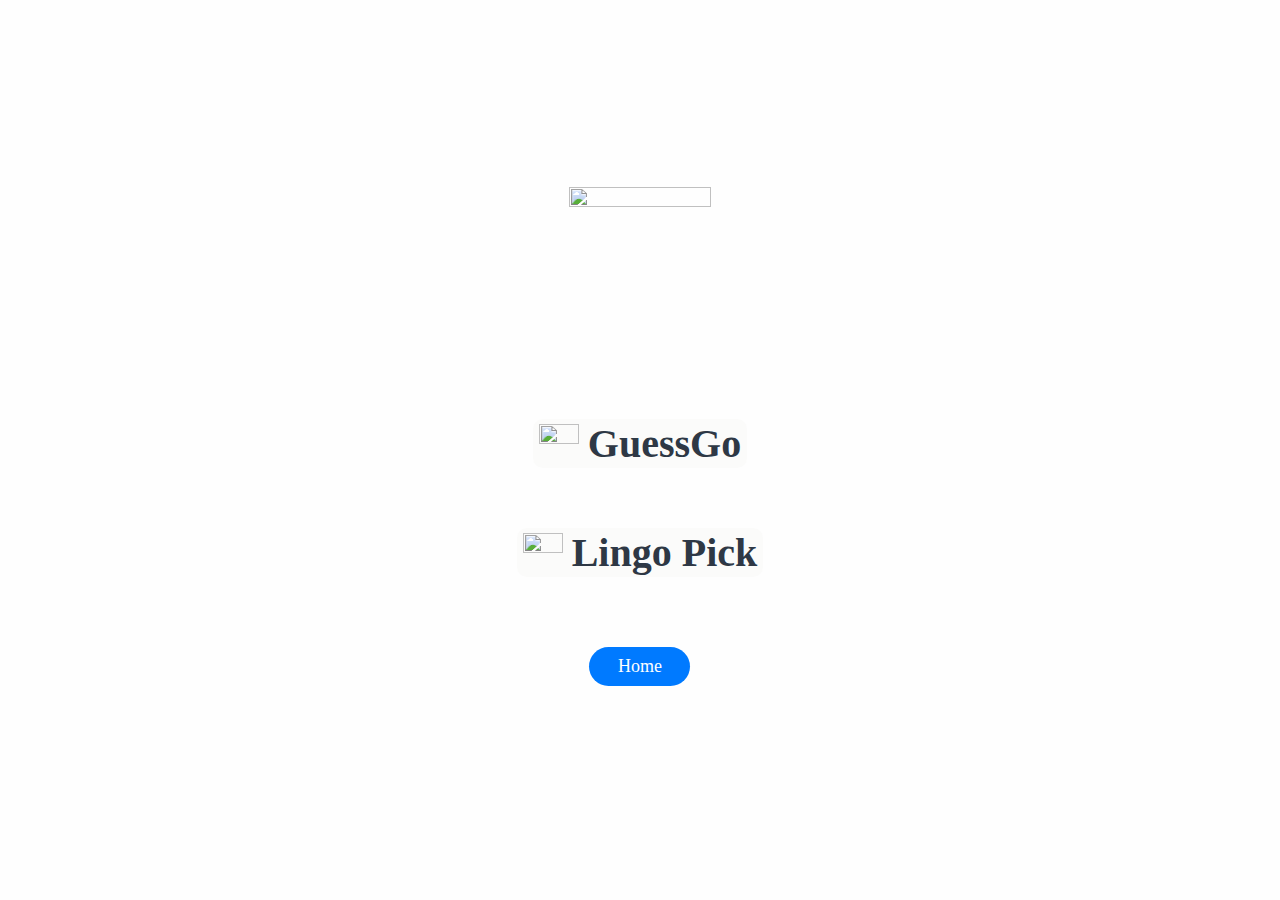
==== ezhan-home/index.html @ 924c5e61 "Add files via upload" ====
<!DOCTYPE html>
<html lang="en">
<head>
    <meta charset="UTF-8">
    <meta name="viewport" content="width=device-width, initial-scale=1.0">
    <title>Homepage</title>
    <link rel="stylesheet" href="gameHomepage.css" />
    
</head>
<body>
    <div id="main_container">
      
        <div id="menu_container">
            
            
            
        </div>
        
        <div id="home_container">
            
            
          <div class="main_home_container">
            <!--ARI DIRI START-->
            
            <div id="container_game">
            
            <div id="hanneEzragame">

                <img src="assets/images/icons/question.png" class="icon_main">
            
                <div class="hanEzchoice">
                <button class="choiceGame" onclick="choiceTest('red')">
                <img src="assets/images/icons/guess.png" class="icon_Game">
                <span class="mgawords">GuessGo</span>
                </button>
                </div>
                
                <div class="hanEzchoice">
                <!-- <input type="radio" id="ezra" name="game1" onclick="choiceTest('green')"> -->
                <button class="choiceGame" onclick="choiceTest('green')">
                    <img src="assets/images/icons/pick4.png" class="icon_Game">
                <span class="mgawords">Lingo Pick</span>
                </button>
                </div>

                <button id="join_btn" onclick="window.location.href='#'">Home</button>
                
            </div>
          
            </div>
          </div>
           <!-- BASIN ARI DIRI END -->
        </div>
    </div>
    <script src="gameHomepage.js"></script>
</body>

</html>
---- ezhan-home/gameHomepage.css ----
@font-face {
    font-family: "Inter-Regular" ;
    src: url(assets/fonts/Inter-Regular.otf);
}

*{
    font-family: Inter-Regular;
    font-size: 14px ;
    color: #2E3845;
}


body{
    margin: 0;
    padding: 0;
    display: flex;
    justify-content: center;
    align-items: center;
    flex-direction: column;
    width: 100vw;
    height: 100vh;
}
#main_container{
    margin: 0;
    padding: 0;
    width: 100%;
    height: 100%;
    display: flex;
    align-items: center;
    justify-content: space-between;
    flex-direction: column;
    background-color: #fefefe;
}
#menu_container{
    margin: 0;
    padding: 0;
    width: 100%;
    height: 60px;
    background-color: transparent;
    display: flex;
    justify-content: right;
    align-items: center;
}
#join_btn{
    border: none;
    background-color: #007AFF;
    height: 39px;
    width: 101px;
    border-radius: 40px;
    color: #fefefe;
    font-size: 18px;
    margin-top: 20px;
}
#menu_btn{
    border: none;
    background-color: transparent;
}
.menu_icon{
    width: 142px;
    aspect-ratio: 1/1;
    object-fit: cover;
    margin-bottom: 11%;
}
.menuset_lbl{
    font-family: "Inter-Bold" ;
    font-size: 26px;
    color: #000000;
}
#sidebar_container{
    position: fixed;
    visibility: hidden;
    margin: 0;
    padding: 0;
    width: 100vw;
    height: 100vh;
    display: flex;
    align-items:flex-end;
    justify-content: flex-start;
    flex-direction: column;
    background-color: brown;
    z-index: 1;
    transform: translateX(-390px);
    /* animation: left-to-right 0.3s ease-in-out forwards; */
}
@keyframes left-to-right {
    from{
        transform: translateX(-390px);
    }
    to{
        transform: translateX(-110px);
    }
}
@keyframes right-to-left {
    from{
        transform: translateX(-110px);
    }
    to{
        transform: translateX(-390px);
    }
}
#joinclass_container{
    position: fixed;
    /* visibility: hidden; */
    margin: 0;
    padding: 0;
    width: 100vw;
    height: 100vh;
    display: flex;
    align-items:flex-end;
    justify-content: flex-start;
    flex-direction: column;
    background-color: transparent;
    z-index: 1;
    transform: translateX(390px);
    /* animation: joinclass-right-to-left 0.3s ease-in-out forwards; */
}
.joinclassframe{
    margin-top: 15px;
    width: 280px;
    height: 100px;
    background-color: blue;
}
@keyframes joinclass-right-to-left {
    from{
        transform: translateX(390px);
    }
    to{
        transform: translateX(0px);
    }
}
@keyframes joinclass-left-to-right {
    from{
        transform: translateX(0px);
    }
    to{
        transform: translateX(390px);
    }
}







#search_container{
    margin: 0;
    padding: 0;
    width: 91%;
    height: 50px;
    background-color: #f3f3f3;
    display: flex;
    justify-content: space-between;
    align-items: center;
    border-radius: 7px;
}
.search_icon{
    width: 18px;
    aspect-ratio: 1/1;
    object-fit: cover;
    margin-left: 15px;
    margin-right: 9px;
}
#search_input{
    width: 100%;
    border: none;
    background-color: transparent;
}
#search_input:focus{
    outline: none;

}



#navbar_container{
    margin: 0;
    padding: 0;
    width: 100%;
    height: 60px;
    background-color: #fefefe;
    display: flex;
    justify-content: space-evenly;
    align-items: center;
    box-shadow: rgba(0, 0, 0, 0.05) 0px -1px 2px 0px;
}
.navbtn_icons{
    height: 25px;
    display: flex;
    flex-direction: column;
    justify-content: center;
    align-items: center;
    border: none;
    background-color: transparent;
}
.navbtn_lbl{
    font-size: 12px;
    text-wrap: nowrap;
}



#announcement_container{
    margin: 0;
    padding: 0;
    width: 91%;
    height: 60px;
    background-color: transparent;
    border-radius: 7px;
    border: none;
    display: flex;
    justify-content: center;
    align-items: center;
    flex-direction: column;
    background-image: url(assets/images/background_images/announcement_bg_600px.png);
    background-size: cover;
    background-repeat: no-repeat;
    background-position: left;
}
#date_announcement_lbl{
    font-size: 14px;
    font-family: Inter-Bold;
    margin-left: -30px;
}

#time_announcement_lbl{
    font-size: 12px;
}
#announcement_lbl{
    font-size: 14px;
    font-family: Inter-Light;
    margin-left: -20px;
}
#events_container{
    position: fixed;
    visibility: hidden;
    margin: 0;
    padding: 0;
    width: 91vw;
    height: 95vh;
    display: flex;
    align-items:flex-end;
    justify-content: flex-start;
    flex-direction: column;
    background-color: yellowgreen;
    z-index: 1;
    transform: scale(0)

    /* animation: pop-in 0.3s ease-in-out forwards; */
}
@keyframes pop-in{
    from{
        transform: scale(0);
    }
    to{
        transform: scale(1)translateX(0);
    }
}
@keyframes pop-out{
    from{
        transform: scale(1);
    }
    to{
        transform: scale(0);
    }
}



#home_container{
    margin: 0;
    padding: 0;
    width: 100%;
    height: 97%;
    background-color: transparent;
    display: flex;
    justify-content: flex-start;
    align-items: center;
    flex-direction: column;
}
.main_home_container{
    width: 91%;
    height: 90%;
    background-color: transparent;
    overflow-y: scroll;
    flex-grow: 1;
    /* display: flex;
    justify-content: center;
    align-items: center; */
    /* overflow-x: scroll; */
    flex-direction: column;
    
}
.mainhome_sector{
    height: 97%;
    width: 100%;
    display: none;
   
}
#homelobby_container{
    background-color: orange;
    justify-content: center;
    align-items: center;
    
}
.subjects_container{
    display: flex;
    justify-content: center;
    align-items: center;
    background-color: transparent;
    width: 328px;
    height: 455px;
}

.subject_list{
    height: 100%;
    width: 100%;
    overflow-y: scroll;
    display: flex;
    flex-wrap: wrap;
    justify-content: space-between;
    align-content: flex-start;
    background-color: transparent;
    padding: 2px;
}

.subject{
    width: 158px;
    height: 90px;
    outline: 1px solid;
    margin-bottom: 12px;
    
}


#homegame_container{
    background-color: red;
    
}#homeyt_container{
    background-color:yellow;
}
#homedeans_container{
    background-color:green;
}
#homeannounce_container{
    background-color:blue;
}
#homechatgpt_container{
    background-color:violet;
}
/* DIRI START */
#container_game{
    background-color: transparent;
    display: flex;
    justify-content: center;
    align-items: center;
    height: 90%;
    /* flex-wrap: wrap;
    gap: 5px; */
/* max-height: 480px;
max-width: 100%;
overflow-y: auto;
padding-top: 1%;
padding-bottom: 3%; */

}
.game_icon{
    width: 190px;
    height: auto;
    /* margin: 15px; */
    border-radius: 5px;
    border: none;
    background-size: cover;
    object-fit: cover;
    background-position: center;
}
#game_btn{
    width:100%;
    height: 120px;
    overflow: hidden;
    background: transparent;
    border: none;
    margin-bottom: 10px;
    display: flex;
    justify-content: left;
    align-items: center;
}
#hanneEzragame{
    background-color: transparent;
    /* width: auto;
    height: auto;
    padding-top: 15px;
    padding-bottom: 15px;
    border-radius: 5px;
    border: 1px solid black; */
    padding: 10px;
    display: flex;
    justify-content: center;
    align-items: center;
    flex-direction: column;
    /* position: absolute;
    top: 50%;
    left: 50%;
    transform: translate(-50%, -50%); */
    
}
.hanEzchoice{
    display: flex;
    align-items: center;
    /* justify-content: space-between; */
    margin: 10px;
    margin-bottom: 50px;
}

.mgawords{
    font-size: 40px;
    font-weight: bold;
    /* padding: 30px; */
    /* background-color: red; */
}

#choiceGame{
    width: 60%;
    
}
.choiceGame{
    border: none;
    border-radius: 10px;
    background-color: #fbfbfa;
    display: flex;
    justify-content: center;
    align-items: center;
    gap: 9px;
    /* background-color: red; */
}

.overlay {
    position: fixed;
    top: 0;
    left: 0;
    width: 100%;
    height: 100%;
    background-color: rgba(0, 0, 0, 0.5); /* Semi-transparent background */
    z-index: 1; /* Ensure it covers everything */
  }
.game_details{
    background-color: transparent;
    display: flex;
    justify-content: left;
    flex-direction: column;
    align-items: last baseline;
    gap: 9px;
}
.icon_main{
    width: 142px;
    aspect-ratio: 1/1;
    object-fit: cover;
    margin-bottom: 30%;
    /* background-color: red; */
}
.icon_Game{
    width: 40px;
    aspect-ratio: 1/1;
    object-fit: cover;
    /* background-color: red; */
}
/* DIRI end */
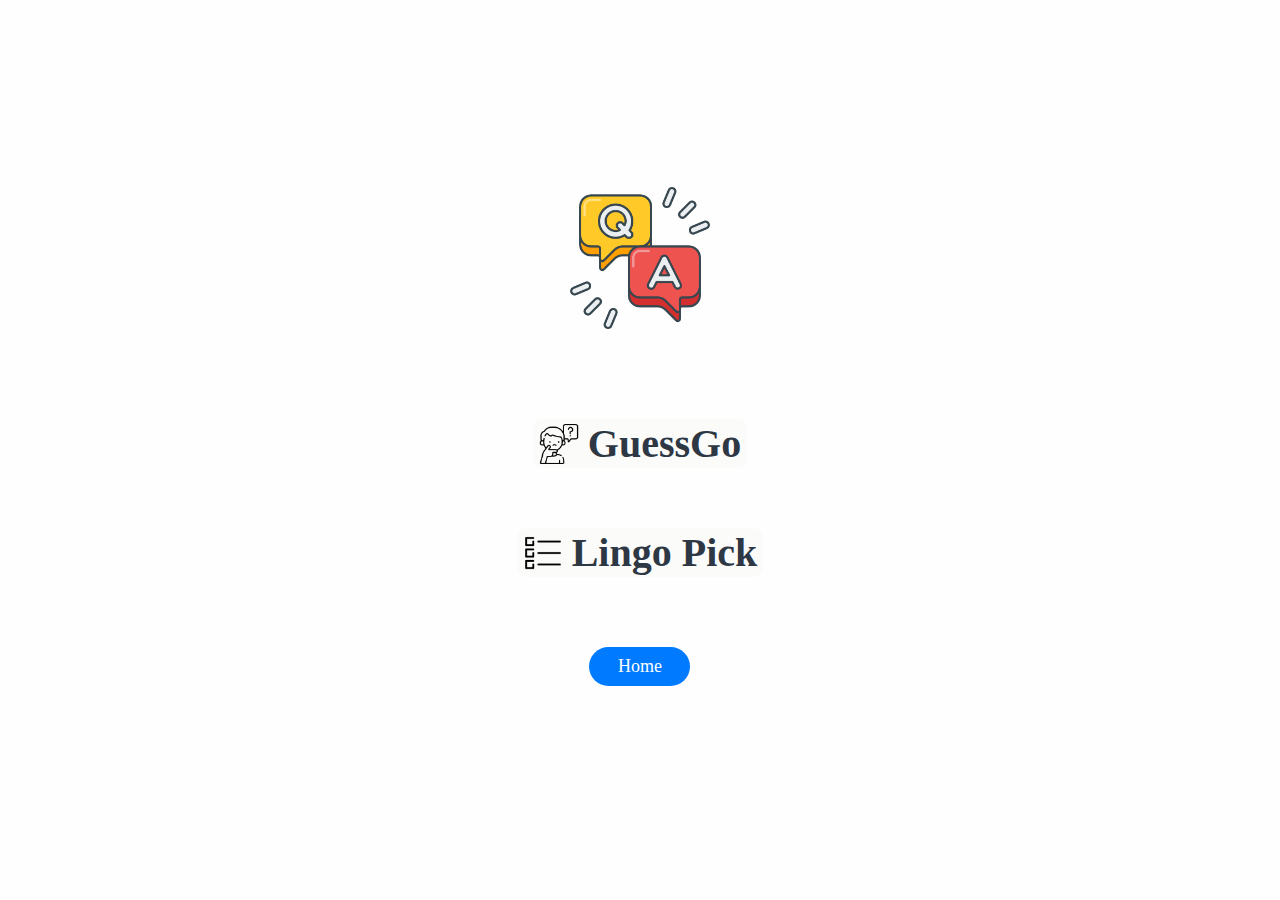
==== commit 2db3a2dd: "feat: img diplsay" ====
--- a/ezhan-home/index.html
+++ b/ezhan-home/index.html
@@ -1,58 +1,47 @@
 <!DOCTYPE html>
 <html lang="en">
-<head>
-    <meta charset="UTF-8">
-    <meta name="viewport" content="width=device-width, initial-scale=1.0">
+  <head>
+    <meta charset="UTF-8" />
+    <meta name="viewport" content="width=device-width, initial-scale=1.0" />
     <title>Homepage</title>
     <link rel="stylesheet" href="gameHomepage.css" />
-    
-</head>
-<body>
+  </head>
+  <body>
     <div id="main_container">
-      
-        <div id="menu_container">
-            
-            
-            
-        </div>
-        
-        <div id="home_container">
-            
-            
-          <div class="main_home_container">
-            <!--ARI DIRI START-->
-            
-            <div id="container_game">
-            
+      <div id="menu_container"></div>
+
+      <div id="home_container">
+        <div class="main_home_container">
+          <!--ARI DIRI START-->
+
+          <div id="container_game">
             <div id="hanneEzragame">
+              <img src="Assets/Images/Icons/question.png" class="icon_main" />
 
-                <img src="assets/images/icons/question.png" class="icon_main">
-            
-                <div class="hanEzchoice">
+              <div class="hanEzchoice">
                 <button class="choiceGame" onclick="choiceTest('red')">
-                <img src="assets/images/icons/guess.png" class="icon_Game">
-                <span class="mgawords">GuessGo</span>
+                  <img src="Assets/Images/Icons/guess.png" class="icon_Game" />
+                  <span class="mgawords">GuessGo</span>
                 </button>
-                </div>
-                
-                <div class="hanEzchoice">
+              </div>
+
+              <div class="hanEzchoice">
                 <!-- <input type="radio" id="ezra" name="game1" onclick="choiceTest('green')"> -->
                 <button class="choiceGame" onclick="choiceTest('green')">
-                    <img src="assets/images/icons/pick4.png" class="icon_Game">
-                <span class="mgawords">Lingo Pick</span>
+                  <img src="Assets/Images/Icons/pick4.png" class="icon_Game" />
+                  <span class="mgawords">Lingo Pick</span>
                 </button>
-                </div>
+              </div>
 
-                <button id="join_btn" onclick="window.location.href='#'">Home</button>
-                
-            </div>
-          
+              <button id="join_btn" onclick="window.location.href='https://parseitlearninghub.github.io/parsers/'">
+                Home
+              </button>
             </div>
           </div>
-           <!-- BASIN ARI DIRI END -->
         </div>
+        <!-- BASIN ARI DIRI END -->
+      </div>
     </div>
     <script src="gameHomepage.js"></script>
-</body>
-
+  </body>
 </html>
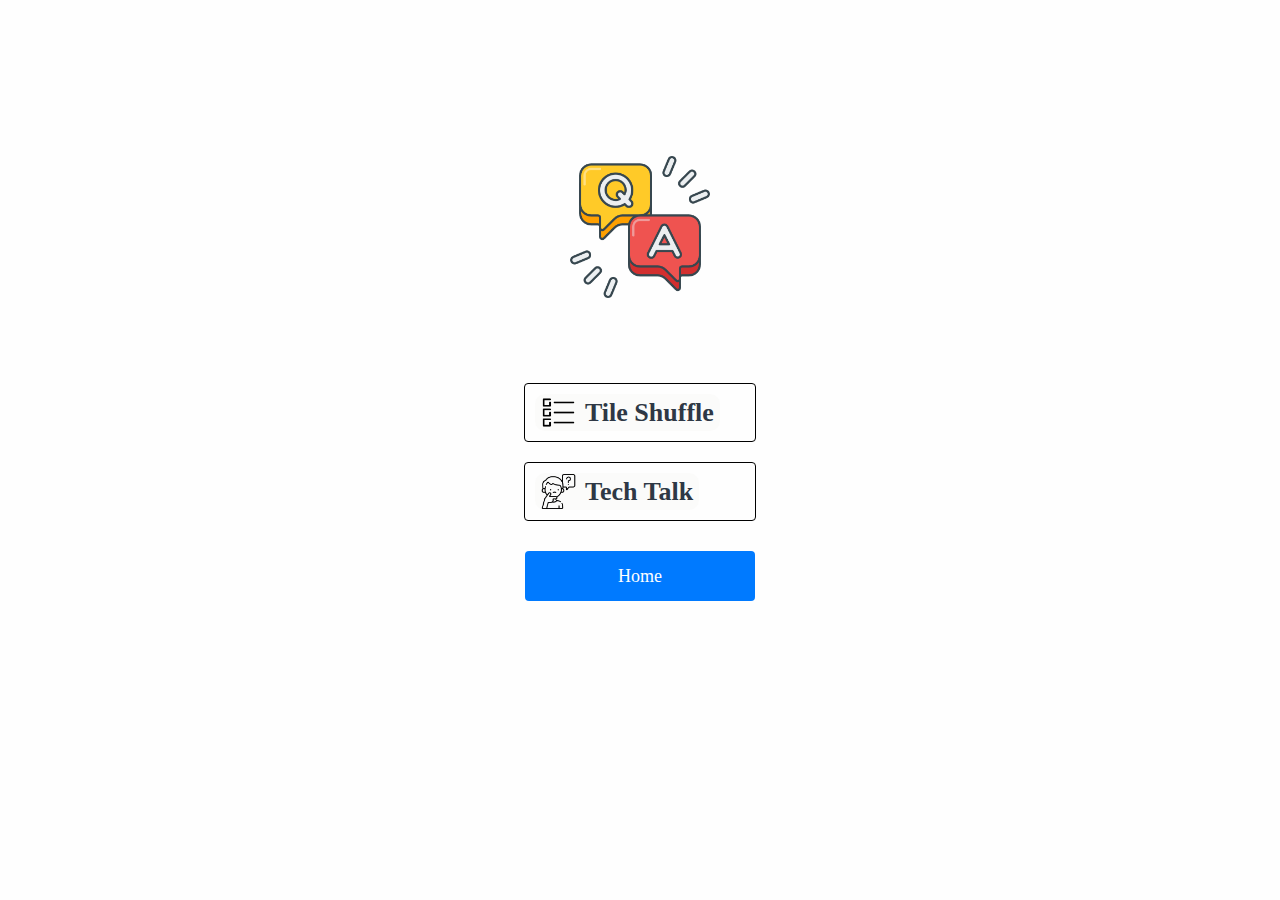
==== commit 95dea4a8: "design" ====
--- a/ezhan-home/index.html
+++ b/ezhan-home/index.html
@@ -20,20 +20,23 @@
 
               <div class="hanEzchoice">
                 <button class="choiceGame" onclick="choiceTest('red')">
-                  <img src="Assets/Images/Icons/guess.png" class="icon_Game" />
-                  <span class="mgawords">GuessGo</span>
+                  <img src="Assets/Images/Icons/pick4.png" class="icon_Game" />
+                  <span class="mgawords">Tile Shuffle</span>
                 </button>
               </div>
 
               <div class="hanEzchoice">
                 <!-- <input type="radio" id="ezra" name="game1" onclick="choiceTest('green')"> -->
                 <button class="choiceGame" onclick="choiceTest('green')">
-                  <img src="Assets/Images/Icons/pick4.png" class="icon_Game" />
-                  <span class="mgawords">Lingo Pick</span>
+                  <img src="Assets/Images/Icons/guess.png" class="icon_Game" />
+                  <span class="mgawords">Tech Talk</span>
                 </button>
               </div>
 
-              <button id="join_btn" onclick="window.location.href='https://parseitlearninghub.github.io/parsers/'">
+              <button
+                id="join_btn"
+                onclick="window.location.href='https://parseitlearninghub.github.io/parsers/'"
+              >
                 Home
               </button>
             </div>
--- a/ezhan-home/gameHomepage.css
+++ b/ezhan-home/gameHomepage.css
@@ -1,467 +1,450 @@
 @font-face {
-    font-family: "Inter-Regular" ;
-    src: url(assets/fonts/Inter-Regular.otf);
-}
-
-*{
-    font-family: Inter-Regular;
-    font-size: 14px ;
-    color: #2E3845;
-}
-
-
-body{
-    margin: 0;
-    padding: 0;
-    display: flex;
-    justify-content: center;
-    align-items: center;
-    flex-direction: column;
-    width: 100vw;
-    height: 100vh;
-}
-#main_container{
-    margin: 0;
-    padding: 0;
-    width: 100%;
-    height: 100%;
-    display: flex;
-    align-items: center;
-    justify-content: space-between;
-    flex-direction: column;
-    background-color: #fefefe;
-}
-#menu_container{
-    margin: 0;
-    padding: 0;
-    width: 100%;
-    height: 60px;
-    background-color: transparent;
-    display: flex;
-    justify-content: right;
-    align-items: center;
-}
-#join_btn{
-    border: none;
-    background-color: #007AFF;
-    height: 39px;
-    width: 101px;
-    border-radius: 40px;
-    color: #fefefe;
-    font-size: 18px;
-    margin-top: 20px;
-}
-#menu_btn{
-    border: none;
-    background-color: transparent;
-}
-.menu_icon{
-    width: 142px;
-    aspect-ratio: 1/1;
-    object-fit: cover;
-    margin-bottom: 11%;
-}
-.menuset_lbl{
-    font-family: "Inter-Bold" ;
-    font-size: 26px;
-    color: #000000;
-}
-#sidebar_container{
-    position: fixed;
-    visibility: hidden;
-    margin: 0;
-    padding: 0;
-    width: 100vw;
-    height: 100vh;
-    display: flex;
-    align-items:flex-end;
-    justify-content: flex-start;
-    flex-direction: column;
-    background-color: brown;
-    z-index: 1;
+  font-family: "Inter-Regular";
+  src: url(Assets/fonts/Inter-Regular.otf);
+}
+
+* {
+  font-family: Inter-Regular;
+  font-size: 14px;
+  color: #2e3845;
+}
+
+body {
+  margin: 0;
+  padding: 0;
+  display: flex;
+  justify-content: center;
+  align-items: center;
+  flex-direction: column;
+  width: 100vw;
+  height: 100vh;
+}
+#main_container {
+  margin: 0;
+  padding: 0;
+  width: 100%;
+  height: 100%;
+  display: flex;
+  align-items: center;
+  justify-content: space-between;
+  flex-direction: column;
+  background-color: #fefefe;
+}
+#menu_container {
+  margin: 0;
+  padding: 0;
+  width: 100%;
+  height: 60px;
+  background-color: transparent;
+  display: flex;
+  justify-content: right;
+  align-items: center;
+}
+#join_btn {
+  border: none;
+  background-color: #007aff;
+  height: 39px;
+  width: 230px;
+  border-radius: 4px;
+  color: #fefefe;
+  font-size: 18px;
+  margin-top: 20px;
+  height: 50px;
+}
+#menu_btn {
+  border: none;
+  background-color: transparent;
+}
+.menu_icon {
+  width: 142px;
+  aspect-ratio: 1/1;
+  object-fit: cover;
+  margin-bottom: 11%;
+}
+.menuset_lbl {
+  font-family: "Inter-Bold";
+  font-size: 26px;
+  color: #000000;
+}
+#sidebar_container {
+  position: fixed;
+  visibility: hidden;
+  margin: 0;
+  padding: 0;
+  width: 100vw;
+  height: 100vh;
+  display: flex;
+  align-items: flex-end;
+  justify-content: flex-start;
+  flex-direction: column;
+  background-color: brown;
+  z-index: 1;
+  transform: translateX(-390px);
+  /* animation: left-to-right 0.3s ease-in-out forwards; */
+}
+@keyframes left-to-right {
+  from {
     transform: translateX(-390px);
-    /* animation: left-to-right 0.3s ease-in-out forwards; */
-}
-@keyframes left-to-right {
-    from{
-        transform: translateX(-390px);
-    }
-    to{
-        transform: translateX(-110px);
-    }
+  }
+  to {
+    transform: translateX(-110px);
+  }
 }
 @keyframes right-to-left {
-    from{
-        transform: translateX(-110px);
-    }
-    to{
-        transform: translateX(-390px);
-    }
-}
-#joinclass_container{
-    position: fixed;
-    /* visibility: hidden; */
-    margin: 0;
-    padding: 0;
-    width: 100vw;
-    height: 100vh;
-    display: flex;
-    align-items:flex-end;
-    justify-content: flex-start;
-    flex-direction: column;
-    background-color: transparent;
-    z-index: 1;
+  from {
+    transform: translateX(-110px);
+  }
+  to {
+    transform: translateX(-390px);
+  }
+}
+#joinclass_container {
+  position: fixed;
+  /* visibility: hidden; */
+  margin: 0;
+  padding: 0;
+  width: 100vw;
+  height: 100vh;
+  display: flex;
+  align-items: flex-end;
+  justify-content: flex-start;
+  flex-direction: column;
+  background-color: transparent;
+  z-index: 1;
+  transform: translateX(390px);
+  /* animation: joinclass-right-to-left 0.3s ease-in-out forwards; */
+}
+.joinclassframe {
+  margin-top: 15px;
+  width: 280px;
+  height: 100px;
+  background-color: blue;
+}
+@keyframes joinclass-right-to-left {
+  from {
     transform: translateX(390px);
-    /* animation: joinclass-right-to-left 0.3s ease-in-out forwards; */
-}
-.joinclassframe{
-    margin-top: 15px;
-    width: 280px;
-    height: 100px;
-    background-color: blue;
-}
-@keyframes joinclass-right-to-left {
-    from{
-        transform: translateX(390px);
-    }
-    to{
-        transform: translateX(0px);
-    }
+  }
+  to {
+    transform: translateX(0px);
+  }
 }
 @keyframes joinclass-left-to-right {
-    from{
-        transform: translateX(0px);
-    }
-    to{
-        transform: translateX(390px);
-    }
-}
-
-
-
-
-
-
-
-#search_container{
-    margin: 0;
-    padding: 0;
-    width: 91%;
-    height: 50px;
-    background-color: #f3f3f3;
-    display: flex;
-    justify-content: space-between;
-    align-items: center;
-    border-radius: 7px;
-}
-.search_icon{
-    width: 18px;
-    aspect-ratio: 1/1;
-    object-fit: cover;
-    margin-left: 15px;
-    margin-right: 9px;
-}
-#search_input{
-    width: 100%;
-    border: none;
-    background-color: transparent;
-}
-#search_input:focus{
-    outline: none;
-
-}
-
-
-
-#navbar_container{
-    margin: 0;
-    padding: 0;
-    width: 100%;
-    height: 60px;
-    background-color: #fefefe;
-    display: flex;
-    justify-content: space-evenly;
-    align-items: center;
-    box-shadow: rgba(0, 0, 0, 0.05) 0px -1px 2px 0px;
-}
-.navbtn_icons{
-    height: 25px;
-    display: flex;
-    flex-direction: column;
-    justify-content: center;
-    align-items: center;
-    border: none;
-    background-color: transparent;
-}
-.navbtn_lbl{
-    font-size: 12px;
-    text-wrap: nowrap;
-}
-
-
-
-#announcement_container{
-    margin: 0;
-    padding: 0;
-    width: 91%;
-    height: 60px;
-    background-color: transparent;
-    border-radius: 7px;
-    border: none;
-    display: flex;
-    justify-content: center;
-    align-items: center;
-    flex-direction: column;
-    background-image: url(assets/images/background_images/announcement_bg_600px.png);
-    background-size: cover;
-    background-repeat: no-repeat;
-    background-position: left;
-}
-#date_announcement_lbl{
-    font-size: 14px;
-    font-family: Inter-Bold;
-    margin-left: -30px;
-}
-
-#time_announcement_lbl{
-    font-size: 12px;
-}
-#announcement_lbl{
-    font-size: 14px;
-    font-family: Inter-Light;
-    margin-left: -20px;
-}
-#events_container{
-    position: fixed;
-    visibility: hidden;
-    margin: 0;
-    padding: 0;
-    width: 91vw;
-    height: 95vh;
-    display: flex;
-    align-items:flex-end;
-    justify-content: flex-start;
-    flex-direction: column;
-    background-color: yellowgreen;
-    z-index: 1;
-    transform: scale(0)
-
-    /* animation: pop-in 0.3s ease-in-out forwards; */
-}
-@keyframes pop-in{
-    from{
-        transform: scale(0);
-    }
-    to{
-        transform: scale(1)translateX(0);
-    }
-}
-@keyframes pop-out{
-    from{
-        transform: scale(1);
-    }
-    to{
-        transform: scale(0);
-    }
-}
-
-
-
-#home_container{
-    margin: 0;
-    padding: 0;
-    width: 100%;
-    height: 97%;
-    background-color: transparent;
-    display: flex;
-    justify-content: flex-start;
-    align-items: center;
-    flex-direction: column;
-}
-.main_home_container{
-    width: 91%;
-    height: 90%;
-    background-color: transparent;
-    overflow-y: scroll;
-    flex-grow: 1;
-    /* display: flex;
+  from {
+    transform: translateX(0px);
+  }
+  to {
+    transform: translateX(390px);
+  }
+}
+
+#search_container {
+  margin: 0;
+  padding: 0;
+  width: 91%;
+  height: 50px;
+  background-color: #f3f3f3;
+  display: flex;
+  justify-content: space-between;
+  align-items: center;
+  border-radius: 7px;
+}
+.search_icon {
+  width: 18px;
+  aspect-ratio: 1/1;
+  object-fit: cover;
+  margin-left: 15px;
+  margin-right: 9px;
+}
+#search_input {
+  width: 100%;
+  border: none;
+  background-color: transparent;
+}
+#search_input:focus {
+  outline: none;
+}
+
+#navbar_container {
+  margin: 0;
+  padding: 0;
+  width: 100%;
+  height: 60px;
+  background-color: #fefefe;
+  display: flex;
+  justify-content: space-evenly;
+  align-items: center;
+  box-shadow: rgba(0, 0, 0, 0.05) 0px -1px 2px 0px;
+}
+.navbtn_icons {
+  height: 25px;
+  display: flex;
+  flex-direction: column;
+  justify-content: center;
+  align-items: center;
+  border: none;
+  background-color: transparent;
+}
+.navbtn_lbl {
+  font-size: 12px;
+  text-wrap: nowrap;
+}
+
+#announcement_container {
+  margin: 0;
+  padding: 0;
+  width: 91%;
+  height: 60px;
+  background-color: transparent;
+  border-radius: 7px;
+  border: none;
+  display: flex;
+  justify-content: center;
+  align-items: center;
+  flex-direction: column;
+  background-image: url(assets/images/background_images/announcement_bg_600px.png);
+  background-size: cover;
+  background-repeat: no-repeat;
+  background-position: left;
+}
+#date_announcement_lbl {
+  font-size: 14px;
+  font-family: Inter-Bold;
+  margin-left: -30px;
+}
+
+#time_announcement_lbl {
+  font-size: 12px;
+}
+#announcement_lbl {
+  font-size: 14px;
+  font-family: Inter-Light;
+  margin-left: -20px;
+}
+#events_container {
+  position: fixed;
+  visibility: hidden;
+  margin: 0;
+  padding: 0;
+  width: 91vw;
+  height: 95vh;
+  display: flex;
+  align-items: flex-end;
+  justify-content: flex-start;
+  flex-direction: column;
+  background-color: yellowgreen;
+  z-index: 1;
+  transform: scale(0);
+
+  /* animation: pop-in 0.3s ease-in-out forwards; */
+}
+@keyframes pop-in {
+  from {
+    transform: scale(0);
+  }
+  to {
+    transform: scale(1) translateX(0);
+  }
+}
+@keyframes pop-out {
+  from {
+    transform: scale(1);
+  }
+  to {
+    transform: scale(0);
+  }
+}
+
+#home_container {
+  margin: 0;
+  padding: 0;
+  width: 100%;
+  height: 97%;
+  background-color: transparent;
+  display: flex;
+  justify-content: flex-start;
+  align-items: center;
+  flex-direction: column;
+}
+.main_home_container {
+  width: 91%;
+  height: 90%;
+  background-color: transparent;
+  overflow-y: scroll;
+  flex-grow: 1;
+  /* display: flex;
     justify-content: center;
     align-items: center; */
-    /* overflow-x: scroll; */
-    flex-direction: column;
-    
-}
-.mainhome_sector{
-    height: 97%;
-    width: 100%;
-    display: none;
-   
-}
-#homelobby_container{
-    background-color: orange;
-    justify-content: center;
-    align-items: center;
-    
-}
-.subjects_container{
-    display: flex;
-    justify-content: center;
-    align-items: center;
-    background-color: transparent;
-    width: 328px;
-    height: 455px;
-}
-
-.subject_list{
-    height: 100%;
-    width: 100%;
-    overflow-y: scroll;
-    display: flex;
-    flex-wrap: wrap;
-    justify-content: space-between;
-    align-content: flex-start;
-    background-color: transparent;
-    padding: 2px;
-}
-
-.subject{
-    width: 158px;
-    height: 90px;
-    outline: 1px solid;
-    margin-bottom: 12px;
-    
-}
-
-
-#homegame_container{
-    background-color: red;
-    
-}#homeyt_container{
-    background-color:yellow;
-}
-#homedeans_container{
-    background-color:green;
-}
-#homeannounce_container{
-    background-color:blue;
-}
-#homechatgpt_container{
-    background-color:violet;
+  /* overflow-x: scroll; */
+  flex-direction: column;
+}
+.mainhome_sector {
+  height: 97%;
+  width: 100%;
+  display: none;
+}
+#homelobby_container {
+  background-color: orange;
+  justify-content: center;
+  align-items: center;
+}
+.subjects_container {
+  display: flex;
+  justify-content: center;
+  align-items: center;
+  background-color: transparent;
+  width: 328px;
+  height: 455px;
+}
+
+.subject_list {
+  height: 100%;
+  width: 100%;
+  overflow-y: scroll;
+  display: flex;
+  flex-wrap: wrap;
+  justify-content: space-between;
+  align-content: flex-start;
+  background-color: transparent;
+  padding: 2px;
+}
+
+.subject {
+  width: 158px;
+  height: 90px;
+  outline: 1px solid;
+  margin-bottom: 12px;
+}
+
+#homegame_container {
+  background-color: red;
+}
+#homeyt_container {
+  background-color: yellow;
+}
+#homedeans_container {
+  background-color: green;
+}
+#homeannounce_container {
+  background-color: blue;
+}
+#homechatgpt_container {
+  background-color: violet;
 }
 /* DIRI START */
-#container_game{
-    background-color: transparent;
-    display: flex;
-    justify-content: center;
-    align-items: center;
-    height: 90%;
-    /* flex-wrap: wrap;
+#container_game {
+  background-color: transparent;
+  display: flex;
+  justify-content: center;
+  align-items: center;
+  height: 90%;
+  /* flex-wrap: wrap;
     gap: 5px; */
-/* max-height: 480px;
+  /* max-height: 480px;
 max-width: 100%;
 overflow-y: auto;
 padding-top: 1%;
 padding-bottom: 3%; */
-
-}
-.game_icon{
-    width: 190px;
-    height: auto;
-    /* margin: 15px; */
-    border-radius: 5px;
-    border: none;
-    background-size: cover;
-    object-fit: cover;
-    background-position: center;
-}
-#game_btn{
-    width:100%;
-    height: 120px;
-    overflow: hidden;
-    background: transparent;
-    border: none;
-    margin-bottom: 10px;
-    display: flex;
-    justify-content: left;
-    align-items: center;
-}
-#hanneEzragame{
-    background-color: transparent;
-    /* width: auto;
+}
+.game_icon {
+  width: 190px;
+  height: auto;
+  /* margin: 15px; */
+  border-radius: 5px;
+  border: none;
+  background-size: cover;
+  object-fit: cover;
+  background-position: center;
+}
+#game_btn {
+  width: 100%;
+  height: 120px;
+  overflow: hidden;
+  background: transparent;
+  border: none;
+  margin-bottom: 10px;
+  display: flex;
+  justify-content: left;
+  align-items: center;
+}
+#hanneEzragame {
+  background-color: transparent;
+  /* width: auto;
     height: auto;
     padding-top: 15px;
     padding-bottom: 15px;
     border-radius: 5px;
     border: 1px solid black; */
-    padding: 10px;
-    display: flex;
-    justify-content: center;
-    align-items: center;
-    flex-direction: column;
-    /* position: absolute;
+  padding: 10px;
+  display: flex;
+  justify-content: center;
+  align-items: center;
+  flex-direction: column;
+  /* position: absolute;
     top: 50%;
     left: 50%;
     transform: translate(-50%, -50%); */
-    
-}
-.hanEzchoice{
-    display: flex;
-    align-items: center;
-    /* justify-content: space-between; */
-    margin: 10px;
-    margin-bottom: 50px;
-}
-
-.mgawords{
-    font-size: 40px;
-    font-weight: bold;
-    /* padding: 30px; */
-    /* background-color: red; */
-}
-
-#choiceGame{
-    width: 60%;
-    
-}
-.choiceGame{
-    border: none;
-    border-radius: 10px;
-    background-color: #fbfbfa;
-    display: flex;
-    justify-content: center;
-    align-items: center;
-    gap: 9px;
-    /* background-color: red; */
+  margin-bottom: 10%;
+}
+.hanEzchoice {
+  display: flex;
+  align-items: center;
+  /* justify-content: space-between; */
+  margin: 10px;
+  border: 0.3px solid black;
+  padding: 10px;
+  min-width: 210px;
+  border-radius: 4px;
+}
+
+.mgawords {
+  font-size: 26px;
+  font-weight: bold;
+  /* padding: 30px; */
+  /* background-color: red; */
+}
+
+#choiceGame {
+  width: 60%;
+}
+.choiceGame {
+  border: none;
+  border-radius: 10px;
+  background-color: #fbfbfa;
+  display: flex;
+  justify-content: center;
+  align-items: center;
+  gap: 9px;
+  /* background-color: red; */
 }
 
 .overlay {
-    position: fixed;
-    top: 0;
-    left: 0;
-    width: 100%;
-    height: 100%;
-    background-color: rgba(0, 0, 0, 0.5); /* Semi-transparent background */
-    z-index: 1; /* Ensure it covers everything */
-  }
-.game_details{
-    background-color: transparent;
-    display: flex;
-    justify-content: left;
-    flex-direction: column;
-    align-items: last baseline;
-    gap: 9px;
-}
-.icon_main{
-    width: 142px;
-    aspect-ratio: 1/1;
-    object-fit: cover;
-    margin-bottom: 30%;
-    /* background-color: red; */
-}
-.icon_Game{
-    width: 40px;
-    aspect-ratio: 1/1;
-    object-fit: cover;
-    /* background-color: red; */
-}
-/* DIRI end */+  position: fixed;
+  top: 0;
+  left: 0;
+  width: 100%;
+  height: 100%;
+  background-color: rgba(0, 0, 0, 0.5); /* Semi-transparent background */
+  z-index: 1; /* Ensure it covers everything */
+}
+.game_details {
+  background-color: transparent;
+  display: flex;
+  justify-content: left;
+  flex-direction: column;
+  align-items: last baseline;
+  gap: 9px;
+}
+.icon_main {
+  width: 142px;
+  aspect-ratio: 1/1;
+  object-fit: cover;
+  margin-bottom: 30%;
+  /* background-color: red; */
+}
+.icon_Game {
+  width: 35px;
+  aspect-ratio: 1/1;
+  object-fit: cover;
+  /* background-color: red; */
+}
+/* DIRI end */
